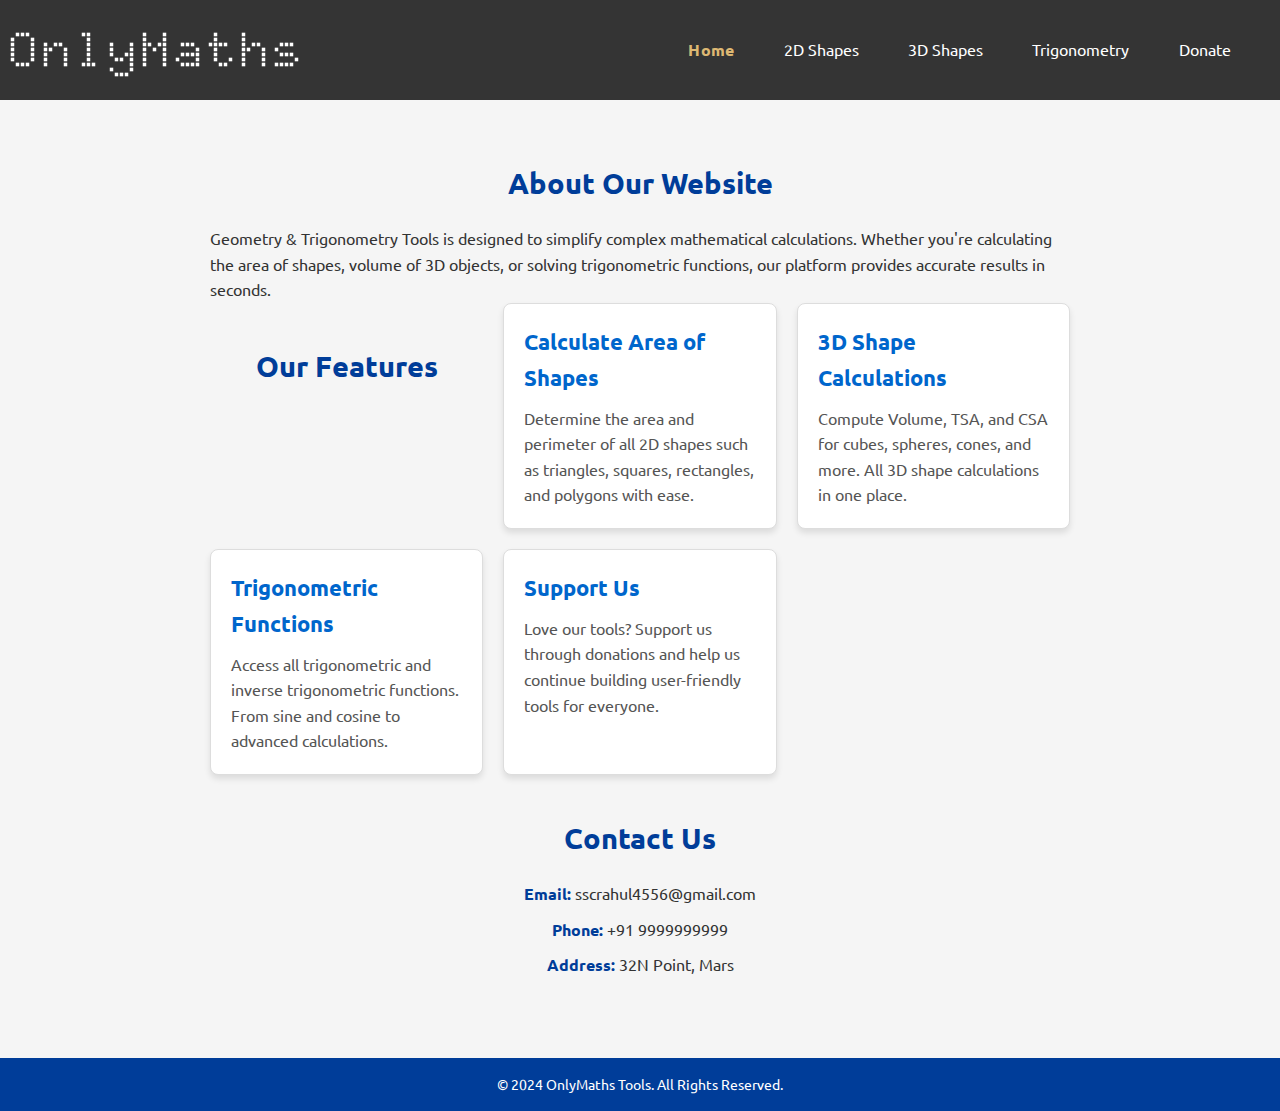
==== index.html @ 07ab295d "Add files via upload" ====
<!DOCTYPE html>
<html lang="en">
<head>
    <meta charset="UTF-8">
    <meta name="viewport" content="width=device-width, initial-scale=1.0">
    <title>OnlyMaths | Home</title>
    <link rel="stylesheet" href="styles.css">
    <link rel="stylesheet" href="nav.css">
</head>
<body class="body2">
    <header>
        <div class="logo"><a href="/">OnlyMaths </a></div>
        <div class="navbar">
            <nav id="nav-bar">
                <a href="index.html" id="active"><div class="nav-links">Home</div></a>
                <a href="2d.html"><div class="nav-links">2D Shapes</div></a>
                <a href="3d.html"><div class="nav-links">3D Shapes</div></a>
                <a href="trigonometric.html"><div class="nav-links">Trigonometry</div></a>
                <a href="donate.html"><div class="nav-links">Donate</div></a>
            </nav>
        </div>
        <img id="menu-bar" src="icons/menuBar.svg" alt="Icon1">
    </header>

    <main class="content">
        <section class="intro">
            <h2 class="section-title">About Our Website</h2>
            <p>
                Geometry & Trigonometry Tools is designed to simplify complex mathematical calculations. Whether you're calculating the area of shapes, volume of 3D objects, or solving trigonometric functions, our platform provides accurate results in seconds.
            </p>
        </section>

        <section class="features">
            <h2 class="section-title" style="margin-top: 40px;">Our Features</h2>
            <div class="feature-card">
                <h3>Calculate Area of Shapes</h3>
                <p>
                    Determine the area and perimeter of all 2D shapes such as triangles, squares, rectangles, and polygons with ease.
                </p>
            </div>

            <div class="feature-card">
                <h3>3D Shape Calculations</h3>
                <p>
                    Compute Volume, TSA, and CSA for cubes, spheres, cones, and more. All 3D shape calculations in one place.
                </p>
            </div>

            <div class="feature-card">
                <h3>Trigonometric Functions</h3>
                <p>
                    Access all trigonometric and inverse trigonometric functions. From sine and cosine to advanced calculations.
                </p>
            </div>

            <div class="feature-card">
                <h3>Support Us</h3>
                <p>
                    Love our tools? Support us through donations and help us continue building user-friendly tools for everyone.
                </p>
            </div>
        </section>

        <section class="contact">
            <h2 class="section-title">Contact Us</h2>
            <ul>
                <li><strong>Email:</strong> sscrahul4556@gmail.com</li>
                <li><strong>Phone:</strong> +91 9999999999</li>
                <li><strong>Address:</strong> 32N Point, Mars</li>
            </ul>
        </section>
    </main>

    <footer class="footer">
        <p>&copy; 2024 OnlyMaths Tools. All Rights Reserved.</p>
    </footer>
</body>
<script src="nav.js"></script>
</html>
---- styles.css ----
/* Reset */
* {
    margin: 0;
    padding: 0;
    box-sizing: border-box;
    font-family: 'Arial', sans-serif;
}

/* Body Styling */
.body2 {
    background-color: #f5f5f5;
    color: #333;
    line-height: 1.6;
}

/* Header Section */
.header {
    background: linear-gradient(90deg, #0066cc, #003d99);
    color: #fff;
    padding: 40px 20px;
    text-align: center;
}

.main-title {
    font-size: 2.5rem;
    font-weight: bold;
    margin-bottom: 10px;
}

.subtitle {
    font-size: 1.2rem;
}

/* Main Content */
.content {
    max-width: 900px;
    margin: 40px auto;
    padding: 20px;
}

/* Section Titles */
.section-title {
    font-size: 1.8rem;
    color: #003d99;
    margin-bottom: 20px;
    text-align: center;
}

/* Feature Cards */
.features {
    display: grid;
    grid-template-columns: repeat(auto-fit, minmax(250px, 1fr));
    gap: 20px;
}

.feature-card {
    background-color: #fff;
    border: 1px solid #ddd;
    border-radius: 8px;
    box-shadow: 0 4px 6px rgba(0, 0, 0, 0.1);
    padding: 20px;
    transition: transform 0.3s ease, box-shadow 0.3s ease;
}

.feature-card:hover {
    transform: translateY(-5px);
    box-shadow: 0 6px 10px rgba(0, 0, 0, 0.15);
}

.feature-card h3 {
    font-size: 1.4rem;
    color: #0066cc;
    margin-bottom: 10px;
}

.feature-card p {
    font-size: 1rem;
    color: #555;
}

/* Contact Section */
.contact {
    margin-top: 40px;
    text-align: center;
}

.contact ul {
    list-style: none;
    margin: 20px 0;
    padding: 0;
}

.contact li {
    font-size: 1rem;
    margin-bottom: 10px;
}

.contact li strong {
    color: #003d99;
}

/* Footer Section */
.footer {
    background-color: #003d99;
    color: #fff;
    text-align: center;
    padding: 15px;
    font-size: 0.9rem;
    margin-top: 40px;
}

/* Responsive Design */
@media (max-width: 768px) {
    .main-title {
        font-size: 2rem;
    }

    .subtitle {
        font-size: 1rem;
    }

    .section-title {
        font-size: 1.6rem;
    }

    .feature-card h3 {
        font-size: 1.2rem;
    }

    .feature-card p {
        font-size: 0.9rem;
    }
}
---- nav.css ----
@import url('https://fonts.googleapis.com/css2?family=Doto:wght@100..900&family=Ubuntu:ital,wght@0,300;0,400;0,500;0,700;1,300;1,400;1,500;1,700&display=swap');


*{
    margin: 0;
    padding: 0;
    box-sizing: border-box;
    font-family: ubuntu;
    user-select: none;
}

header{
    height: 100px;
    background-color: rgb(52, 52, 52);
    width: 100%;
    display: flex;
    align-items: center;
    justify-content: space-between;
    position: relative;
}

body, html{
    width: 100%;
    height: 100%;
    
}

.logo{
    text-align: center;
    width: fit-content;
    
    & a{
        margin: 10px;
        font-family: doto;
        font-size: 50px;
        font-weight: 600;
        color: white;
        letter-spacing: 3px;
        text-decoration: none;
    }
}



.navbar{
    width: 50%;
    text-align: center;
    top: 0;
    right: 0;
    z-index: 99;
    transition: all 1s linear;
}

#nav-bar{
    height: 100%;
    width: 100%;
    display: flex;
    flex-direction: row;
    padding: auto;
    text-align: center;
    align-items: center;
    justify-content: space-evenly;
    background-color: rgb(52, 52, 52);
    




    & a{
        text-decoration: none;
        color: white;
        transition: all 0.3s linear;

        &:hover{
            font-weight: bold;
            color: rgb(221, 184, 115);
            scale: 1.03;
        }
    }

    #active{
        font-weight: bold;
        color: rgb(221, 184, 115);
        scale: 1.03;
    }
}


#menu-bar{
    display: none;
    position: absolute;
    height: 50px;
    translate: 0 -50%;
    right: 10px;
    top: 50px;
    z-index: 999;
    user-select: none;
    
}



.results{
    user-select: contain;
}

@media(max-width: 778px){
    .navbar{
        width: 100%;
    }

    #menu-bar{
        display: block;
    }

    #nav-bar{
        flex-direction: column;
    }

    .navbar{
        position: absolute;
        top: 0;
        right: 0;
        display: none;
        height: 100vh;
        width: 50%;
    }



}

@media (max-width: 440px) {
    .logo a{
        font-size: 30px;
    }

    #menu-bar{
        height: 30px;
    }
}


@media (max-width: 300px) {
    .navbar{
        width: 100%;
    }
}
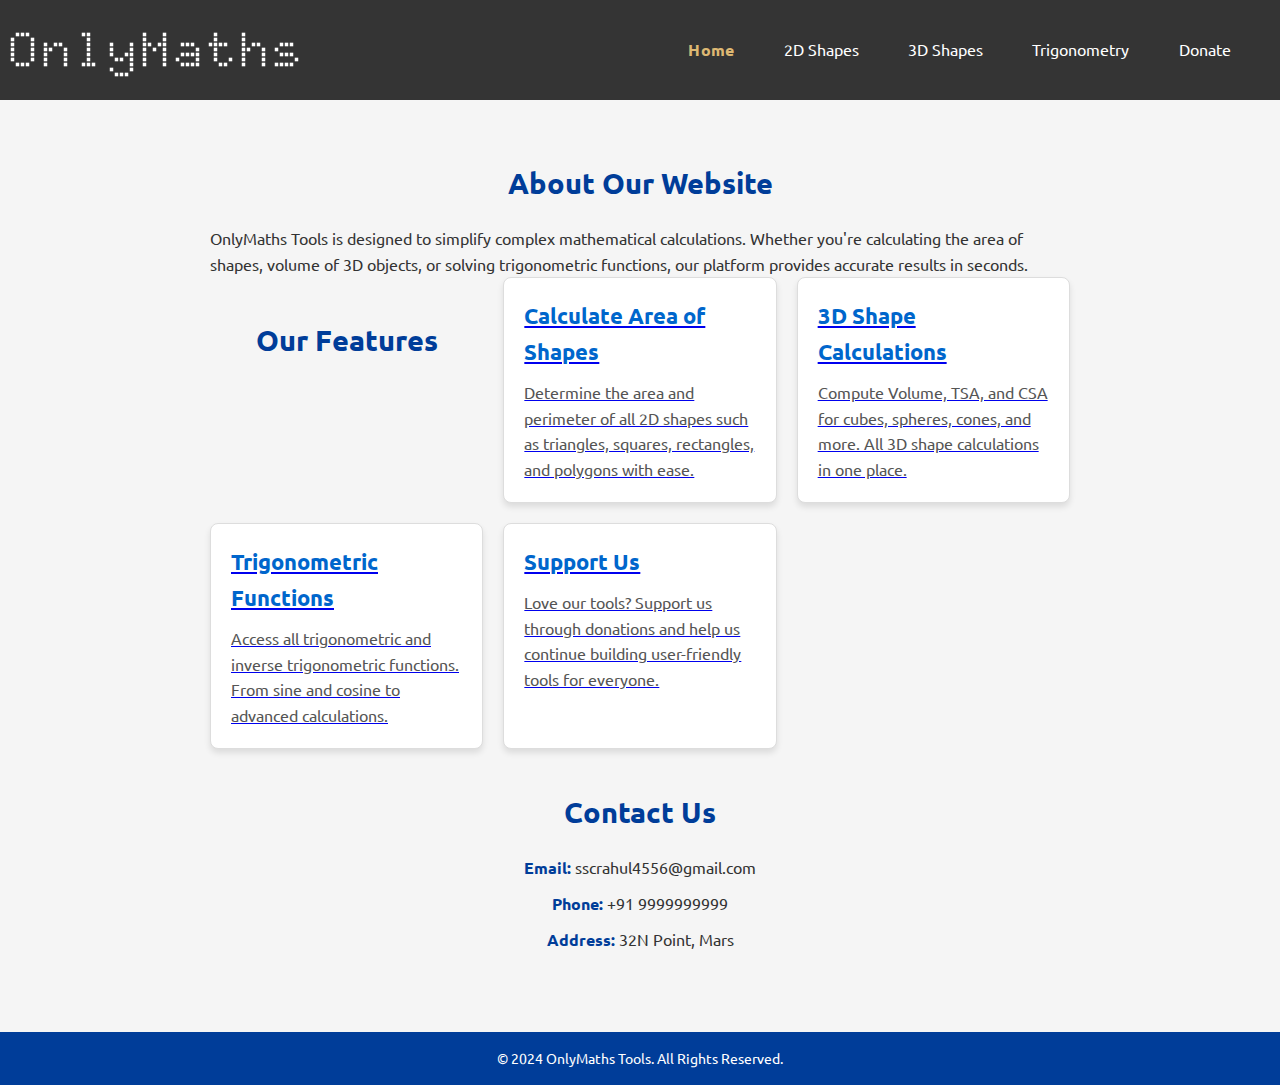
==== commit 18fbf91f: "index.html" ====
--- a/index.html
+++ b/index.html
@@ -26,39 +26,39 @@
         <section class="intro">
             <h2 class="section-title">About Our Website</h2>
             <p>
-                Geometry & Trigonometry Tools is designed to simplify complex mathematical calculations. Whether you're calculating the area of shapes, volume of 3D objects, or solving trigonometric functions, our platform provides accurate results in seconds.
+                OnlyMaths Tools is designed to simplify complex mathematical calculations. Whether you're calculating the area of shapes, volume of 3D objects, or solving trigonometric functions, our platform provides accurate results in seconds.
             </p>
         </section>
 
         <section class="features">
             <h2 class="section-title" style="margin-top: 40px;">Our Features</h2>
-            <div class="feature-card">
+            <a href="2d.html" class="feature-card">
                 <h3>Calculate Area of Shapes</h3>
                 <p>
                     Determine the area and perimeter of all 2D shapes such as triangles, squares, rectangles, and polygons with ease.
                 </p>
-            </div>
+            </a>
 
-            <div class="feature-card">
+            <a href="3d.html" class="feature-card">
                 <h3>3D Shape Calculations</h3>
                 <p>
                     Compute Volume, TSA, and CSA for cubes, spheres, cones, and more. All 3D shape calculations in one place.
                 </p>
-            </div>
+            </a>
 
-            <div class="feature-card">
+            <a href="trigonometric.html" class="feature-card">
                 <h3>Trigonometric Functions</h3>
                 <p>
                     Access all trigonometric and inverse trigonometric functions. From sine and cosine to advanced calculations.
                 </p>
-            </div>
+            </a>
 
-            <div class="feature-card">
+            <a href="donate.html" class="feature-card">
                 <h3>Support Us</h3>
                 <p>
                     Love our tools? Support us through donations and help us continue building user-friendly tools for everyone.
                 </p>
-            </div>
+            </a>
         </section>
 
         <section class="contact">
@@ -76,4 +76,4 @@
     </footer>
 </body>
 <script src="nav.js"></script>
-</html>+</html>
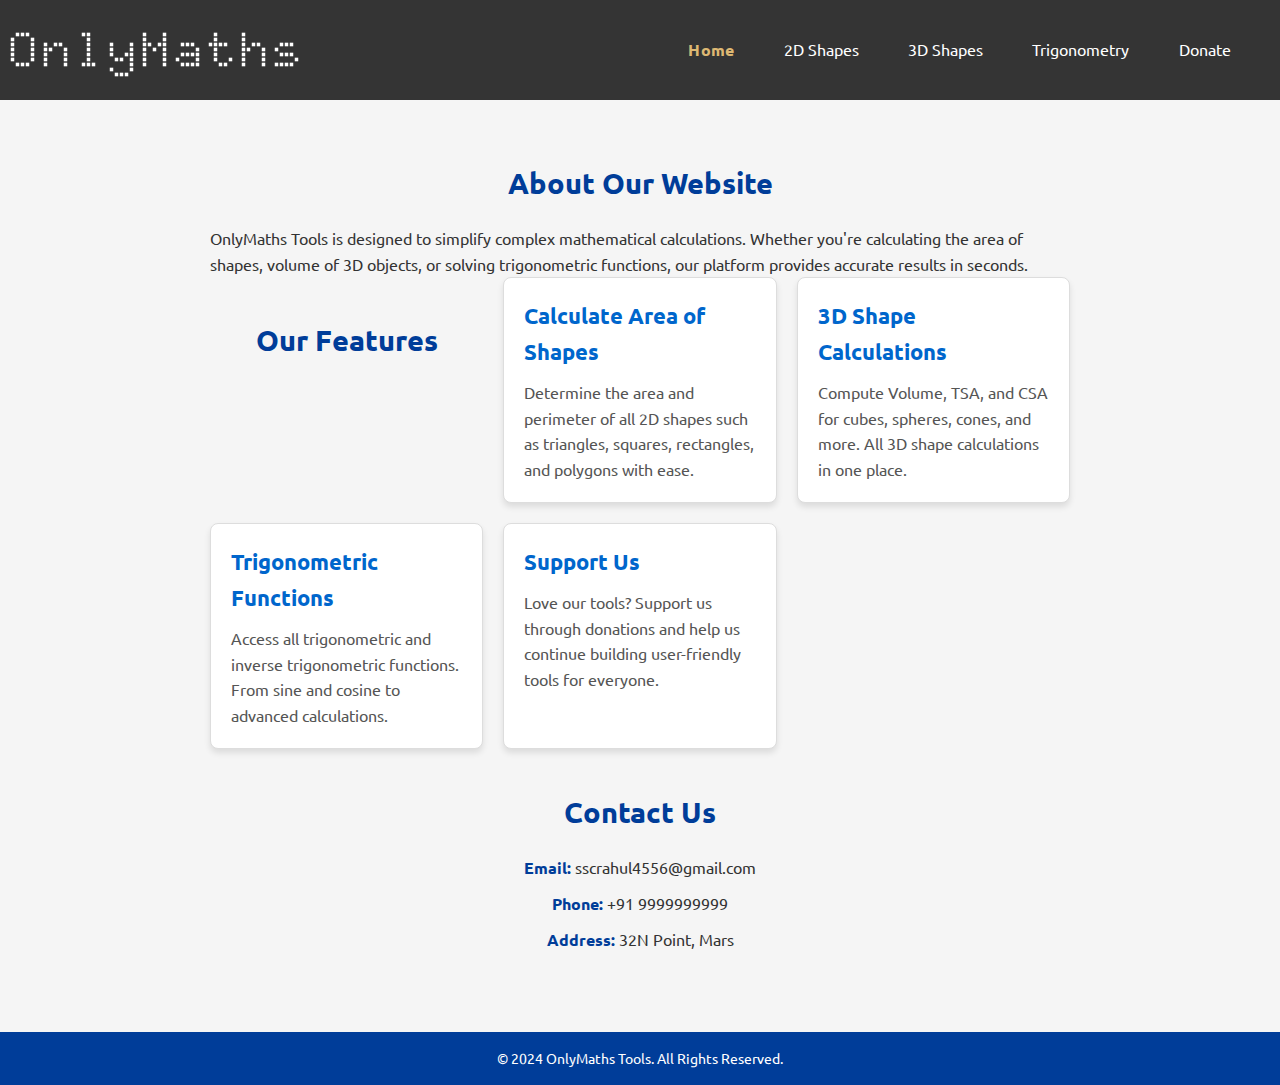
==== commit c0b17514: "index.html" ====
--- a/index.html
+++ b/index.html
@@ -6,6 +6,7 @@
     <title>OnlyMaths | Home</title>
     <link rel="stylesheet" href="styles.css">
     <link rel="stylesheet" href="nav.css">
+    <link rel="icon" href="icons/favicon.ico" type="image/x-icon">
 </head>
 <body class="body2">
     <header>
--- a/styles.css
+++ b/styles.css
@@ -59,6 +59,7 @@
     border-radius: 8px;
     box-shadow: 0 4px 6px rgba(0, 0, 0, 0.1);
     padding: 20px;
+    text-decoration: none;
     transition: transform 0.3s ease, box-shadow 0.3s ease;
 }
 
